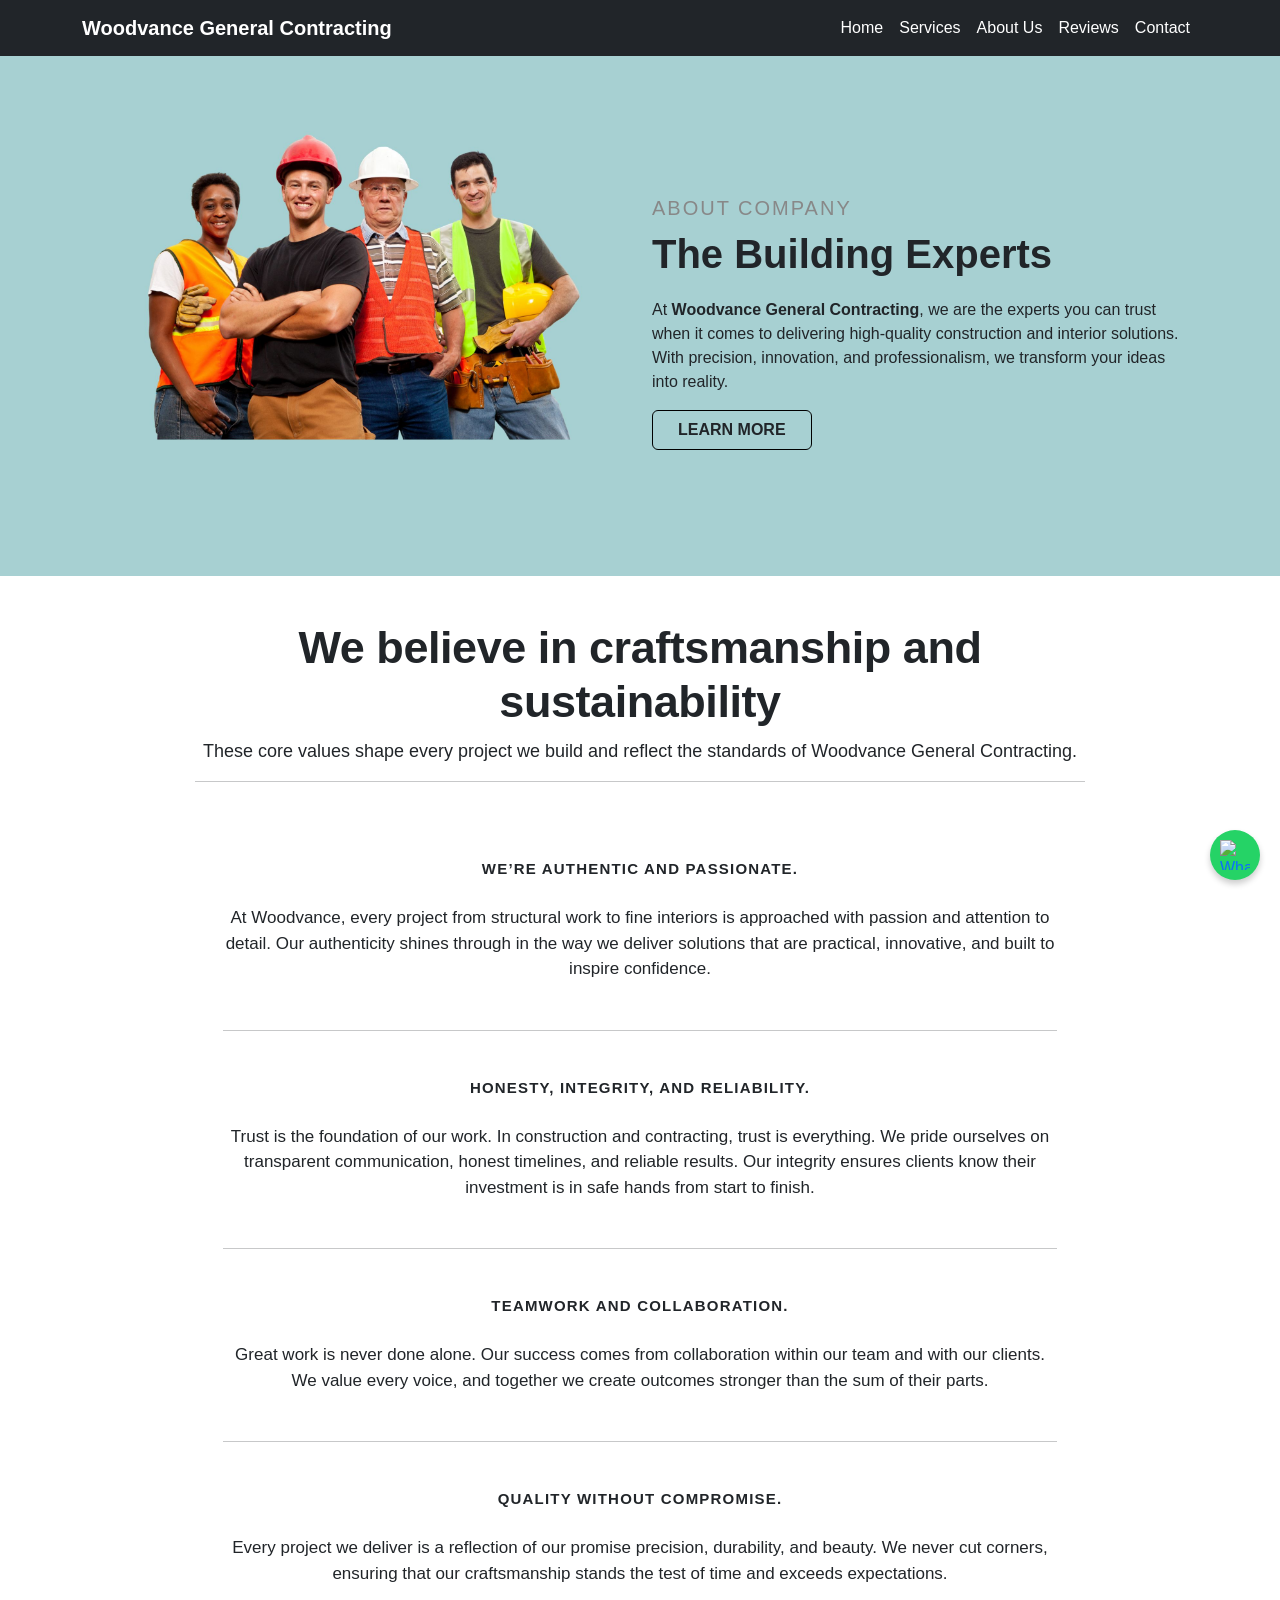
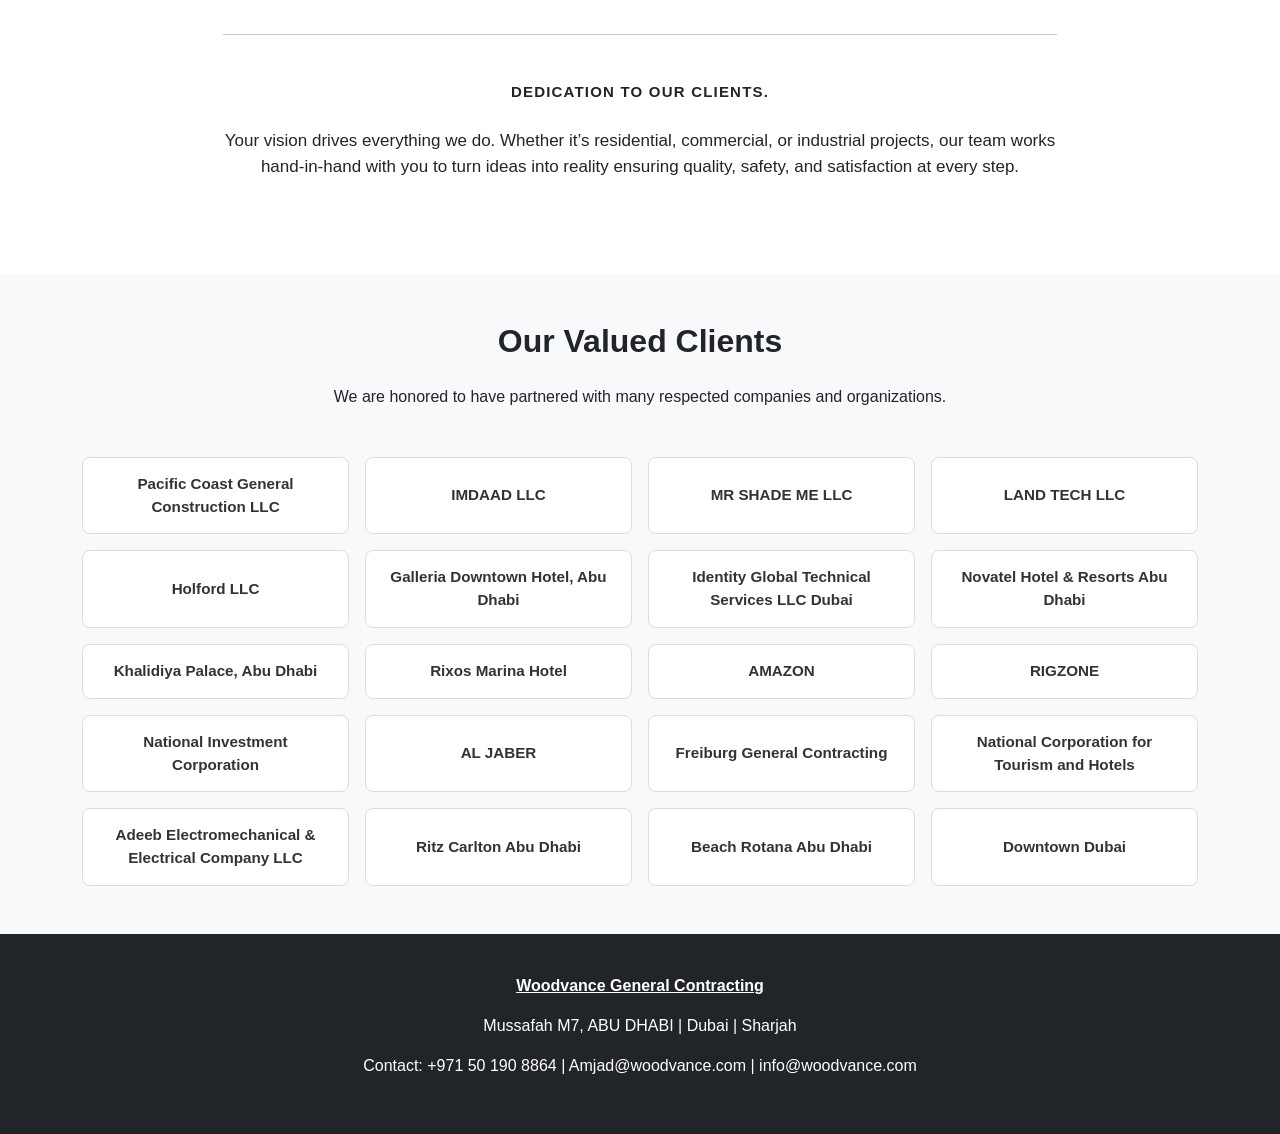
==== about.html @ 2c1dda47 "Add files via upload" ====
<!DOCTYPE html>
<html lang="en">
<head>
  <meta charset="UTF-8">
  <meta name="viewport" content="width=device-width, initial-scale=1.0">
  <title>Woodvance General Contracting</title>
  <link href="https://cdn.jsdelivr.net/npm/bootstrap@5.3.0/dist/css/bootstrap.min.css" rel="stylesheet">
  <style>
     body { font-family: Arial, sans-serif; }

    .navbar-nav .nav-link {
  position: relative;
  color: #fff;
  transition: color 0.3s ease;
}

.navbar-nav .nav-link:hover {
  color:  brown	; /* change text color on hover */
}

/* Optional: underline effect on hover */
.navbar-nav .nav-link::after {
  content: "";
  position: absolute;
  bottom: 0;
  left: 0;
  width: 0%;
  height: 2px;
  background-color: white; /* underline color */
  transition: width 0.3s ease;
}

.navbar-nav .nav-link:hover::after {
  width: 100%;
}
  

footer { background: #212529; color: #fff; padding: 2.5rem 0; text-align: center; margin-top: 0; }

.whatsapp-float {
  position: fixed;
  width: 50px;
  height: 50px;
  bottom: 20px;
  right: 20px;
  background: #25d366;
  border-radius: 50%;
  display: flex;
  align-items: center;
  justify-content: center;
  box-shadow: 0 4px 6px rgba(0,0,0,0.2);
  z-index: 999;
}
.whatsapp-float img {
  width: 30px;
  height: 30px;
}

    .about-hero {
      padding: 70px 80px 0px 80px;
  background-color: #a7d0d2;

    }
    .about-hero h5 {
      text-transform: uppercase;
      color: #888;
      letter-spacing: 2px;
      margin-bottom: 10px;
    }
    .about-hero h2 {
      font-weight: bold;
      font-size: 2.5rem;
      margin-bottom: 20px;
    }
    .btn-outline-dark {
      padding: 7px 25px;
      border: 1px solid #000;
      font-weight: bold;
      text-transform: uppercase;
      transition: all 0.3s;
    }
    .btn-outline-dark:hover {
      background: #000;
      color: #fff;
      
    }
    .about-section {
      padding: 80px 0;
    }
    .about-section h3 {
      font-weight: bold;
      margin-bottom: 20px;
    }
    .about-section p {
      font-size: 0.5rem;
      line-height: 1.7;
    }
.wrap{
max-width: 980px;
margin-inline: auto;
padding: clamp(20px, 4vw, 45px);

}
.hero{
text-align: center;
margin-bottom: clamp(28px, 6vw, 10px);
}
.hero h1{
font-weight: 600;
letter-spacing: -.01em;
margin: 0 0 .20em 0;
font-size: clamp(25px, 5.2vw, 45px);
}
.hero p{
margin:0;
color:var(--muted);
font-size: clamp(14px, 2.2vw, 18px);
}

.card{

padding: clamp(16px, 4vw, 28px);
font-family:sans-serif;
text-align: center;
}

.values{
display: grid;
border: none;
gap: clamp(10px, 2.2vw, 10px);
}
.value{
padding-block: clamp(14px, 2.6vw, 22px);

}

.value h3{
margin:0 0 .20em 0;
text-transform: uppercase;
letter-spacing: .08em;
font-size: clamp(14px, 2.3vw, 15px);
font-weight: 800;
font-family: sans-serif;
}
.value p{
margin:0;
color:var(--muted);
font-size: clamp(14px, 2.2vw, 17px);
}
.client-box {
  background: #fff;
  border: 1px solid #ddd;
  padding: 15px;
  font-weight: 600;
  font-size: 0.95rem;
  color: #333;
  border-radius: 8px;
  height: 100%;
  display: flex;
  align-items: center;
  justify-content: center;
  text-align: center;
  transition: all 0.3s ease;
}
.client-box:hover {
  background: brown;
  color: #fff;
  transform: translateY(-3px);
  box-shadow: 0 4px 10px rgba(0,0,0,0.15);
}
  </style>
</head>
<a href="https://wa.me/971501908864" class="whatsapp-float" target="_blank">
  <img src="https://upload.wikimedia.org/wikipedia/commons/6/6b/WhatsApp.svg" alt="WhatsApp" />
</a>

<body>
  <!-- Navbar -->
<nav class="navbar navbar-expand-lg navbar-dark bg-dark fixed-top">
  <div class="container">

    <a class="navbar-brand fw-bold" href="#">Woodvance General Contracting</a>
    <button class="navbar-toggler" type="button" data-bs-toggle="collapse" data-bs-target="#navbarNav">
      <span class="navbar-toggler-icon"></span>
    </button>
    <div class="collapse navbar-collapse" id="navbarNav">
      <ul class="navbar-nav ms-auto">
        <li class="nav-item"><a class="nav-link active" href="#home">Home</a></li>
        <li class="nav-item"><a class="nav-link active" href="services.html">Services</a></li>
        <li class="nav-item"><a class="nav-link active" href="#about">About Us</a></li>
        <li class="nav-item"><a class="nav-link active" href="#reviews">Reviews</a></li>
        <li class="nav-item"><a class="nav-link active" href="#contact">Contact</a></li>
      </ul>
    </div>
  </div>
</nav>
  <section class="about-hero col ">
    <div class="container">
    <div class="row align-items-center">
      <!-- Left Image -->
     <div class="col-lg-6 mb-4 d-flex justify-content-center align-items-center h-100">
  <img src="p44.jpg" alt="Woodvance Engineer" class="img-fluid " style="max-width: 90%; height: auto; background: transparent;">
</div>
      <!-- Right Content -->
      <div class="col-lg-6 col-md-6 col-12">
        <h5>About Company</h5>
        <h2>The Building Experts</h2>
        <p>
          At <strong>Woodvance General Contracting</strong>, we are the experts you can trust when it comes 
          to delivering high-quality construction and interior solutions. 
          With precision, innovation, and professionalism, we transform your ideas into reality.
        </p>
        <a href="services.html" class="btn btn-outline-dark">Learn More</a>
      </div>
      </div>
    </div>
  </section>

  <!-- Bottom Section -->
  <section class="wrap">
<header class="hero" aria-labelledby="values-title">
<h1 id="values-title">We believe in craftsmanship and sustainability</h1>
<p>These core values shape every project we build and reflect the standards of Woodvance General Contracting.</p>
<hr/>
</header>


<section class="card values" aria-label="Woodvance core values">
<article class="value">
<h3>We’re authentic and passionate.</h3>
<br/>
<p>At Woodvance, every project from structural work to fine interiors is approached with passion and attention to detail. 
      Our authenticity shines through in the way we deliver solutions that are practical, innovative, and built to inspire confidence.</p>
</article>

<hr/>
<article class="value">
<h3>Honesty, integrity, and reliability.</h3><br/>
<p>Trust is the foundation of our work. In construction and contracting, trust is everything. We pride ourselves on transparent communication, 
      honest timelines, and reliable results. Our integrity ensures clients know their investment is in safe hands from start to finish.</p>
</article>
<hr/>
  <article class="value">
      <h3>Teamwork and collaboration.</h3><br/>
      <p>Great work is never done alone. Our success comes from collaboration within our team and with our clients. 
      We value every voice, and together we create outcomes stronger than the sum of their parts.</p>
    </article>
<hr/>
 <article class="value">
      <h3>Quality without compromise.</h3><br/>
      <p>Every project we deliver is a reflection of our promise precision, durability, and beauty. 
      We never cut corners, ensuring that our craftsmanship stands the test of time and exceeds expectations.</p>
    </article>
    <hr/>
<article class="value">
<h3>Dedication to our clients.</h3><br/>
<p>Your vision drives everything we do. Whether it’s residential, commercial, or industrial projects, 
      our team works hand-in-hand with you to turn ideas into reality ensuring quality, safety, and satisfaction at every step.</p>
</article>

</section>
  </section>
  <!-- Clients Section -->

<section class="clients py-5 bg-light">
  <div class="container text-center">
    <h2 class="fw-bold mb-4">Our Valued Clients</h2>
    <p class="mb-5">We are honored to have partnered with many respected companies and organizations.</p>

    <div class="row g-3">
      <div class="col-12 col-sm-6 col-md-4 col-lg-3">
        <div class="client-box">Pacific Coast General Construction LLC</div>
      </div>
      <div class="col-12 col-sm-6 col-md-4 col-lg-3">
        <div class="client-box">IMDAAD LLC</div>
      </div>
      <div class="col-12 col-sm-6 col-md-4 col-lg-3">
        <div class="client-box">MR SHADE ME LLC</div>
      </div>
      <div class="col-12 col-sm-6 col-md-4 col-lg-3">
        <div class="client-box">LAND TECH LLC</div>
      </div>
      <div class="col-12 col-sm-6 col-md-4 col-lg-3">
        <div class="client-box">Holford LLC</div>
      </div>
      <div class="col-12 col-sm-6 col-md-4 col-lg-3">
        <div class="client-box">Galleria Downtown Hotel, Abu Dhabi</div>
      </div>
      <div class="col-12 col-sm-6 col-md-4 col-lg-3">
        <div class="client-box">Identity Global Technical Services LLC Dubai</div>
      </div>
      <div class="col-12 col-sm-6 col-md-4 col-lg-3">
        <div class="client-box">Novatel Hotel & Resorts Abu Dhabi</div>
      </div>
      <div class="col-12 col-sm-6 col-md-4 col-lg-3">
        <div class="client-box">Khalidiya Palace, Abu Dhabi</div>
      </div>
      <div class="col-12 col-sm-6 col-md-4 col-lg-3">
        <div class="client-box">Rixos Marina Hotel</div>
      </div>
      <div class="col-12 col-sm-6 col-md-4 col-lg-3">
        <div class="client-box">AMAZON</div>
      </div>
      <div class="col-12 col-sm-6 col-md-4 col-lg-3">
        <div class="client-box">RIGZONE</div>
      </div>
      <div class="col-12 col-sm-6 col-md-4 col-lg-3">
        <div class="client-box">National Investment Corporation</div>
      </div>
      <div class="col-12 col-sm-6 col-md-4 col-lg-3">
        <div class="client-box">AL JABER</div>
      </div>
      <div class="col-12 col-sm-6 col-md-4 col-lg-3">
        <div class="client-box">Freiburg General Contracting</div>
      </div>
      <div class="col-12 col-sm-6 col-md-4 col-lg-3">
        <div class="client-box">National Corporation for Tourism and Hotels</div>
      </div>
      <div class="col-12 col-sm-6 col-md-4 col-lg-3">
        <div class="client-box">Adeeb Electromechanical & Electrical Company LLC</div>
      </div>
      <div class="col-12 col-sm-6 col-md-4 col-lg-3">
        <div class="client-box">Ritz Carlton Abu Dhabi</div>
      </div>
      <div class="col-12 col-sm-6 col-md-4 col-lg-3">
        <div class="client-box">Beach Rotana Abu Dhabi</div>
      </div>
      <div class="col-12 col-sm-6 col-md-4 col-lg-3">
        <div class="client-box">Downtown Dubai</div>
      </div>
    </div>
  </div>
</section>


<!-- Footer -->
 <footer>
  <p><strong><u>Woodvance General Contracting</u></strong></p>
  <p>Mussafah M7, ABU DHABI | Dubai | Sharjah</p>
  <p>Contact: +971 50 190 8864 | Amjad@woodvance.com | info@woodvance.com</p>
  
</footer>

    


<script src="https://cdn.jsdelivr.net/npm/bootstrap@5.3.0/dist/js/bootstrap.bundle.min.js"></script>
</body>
</html>
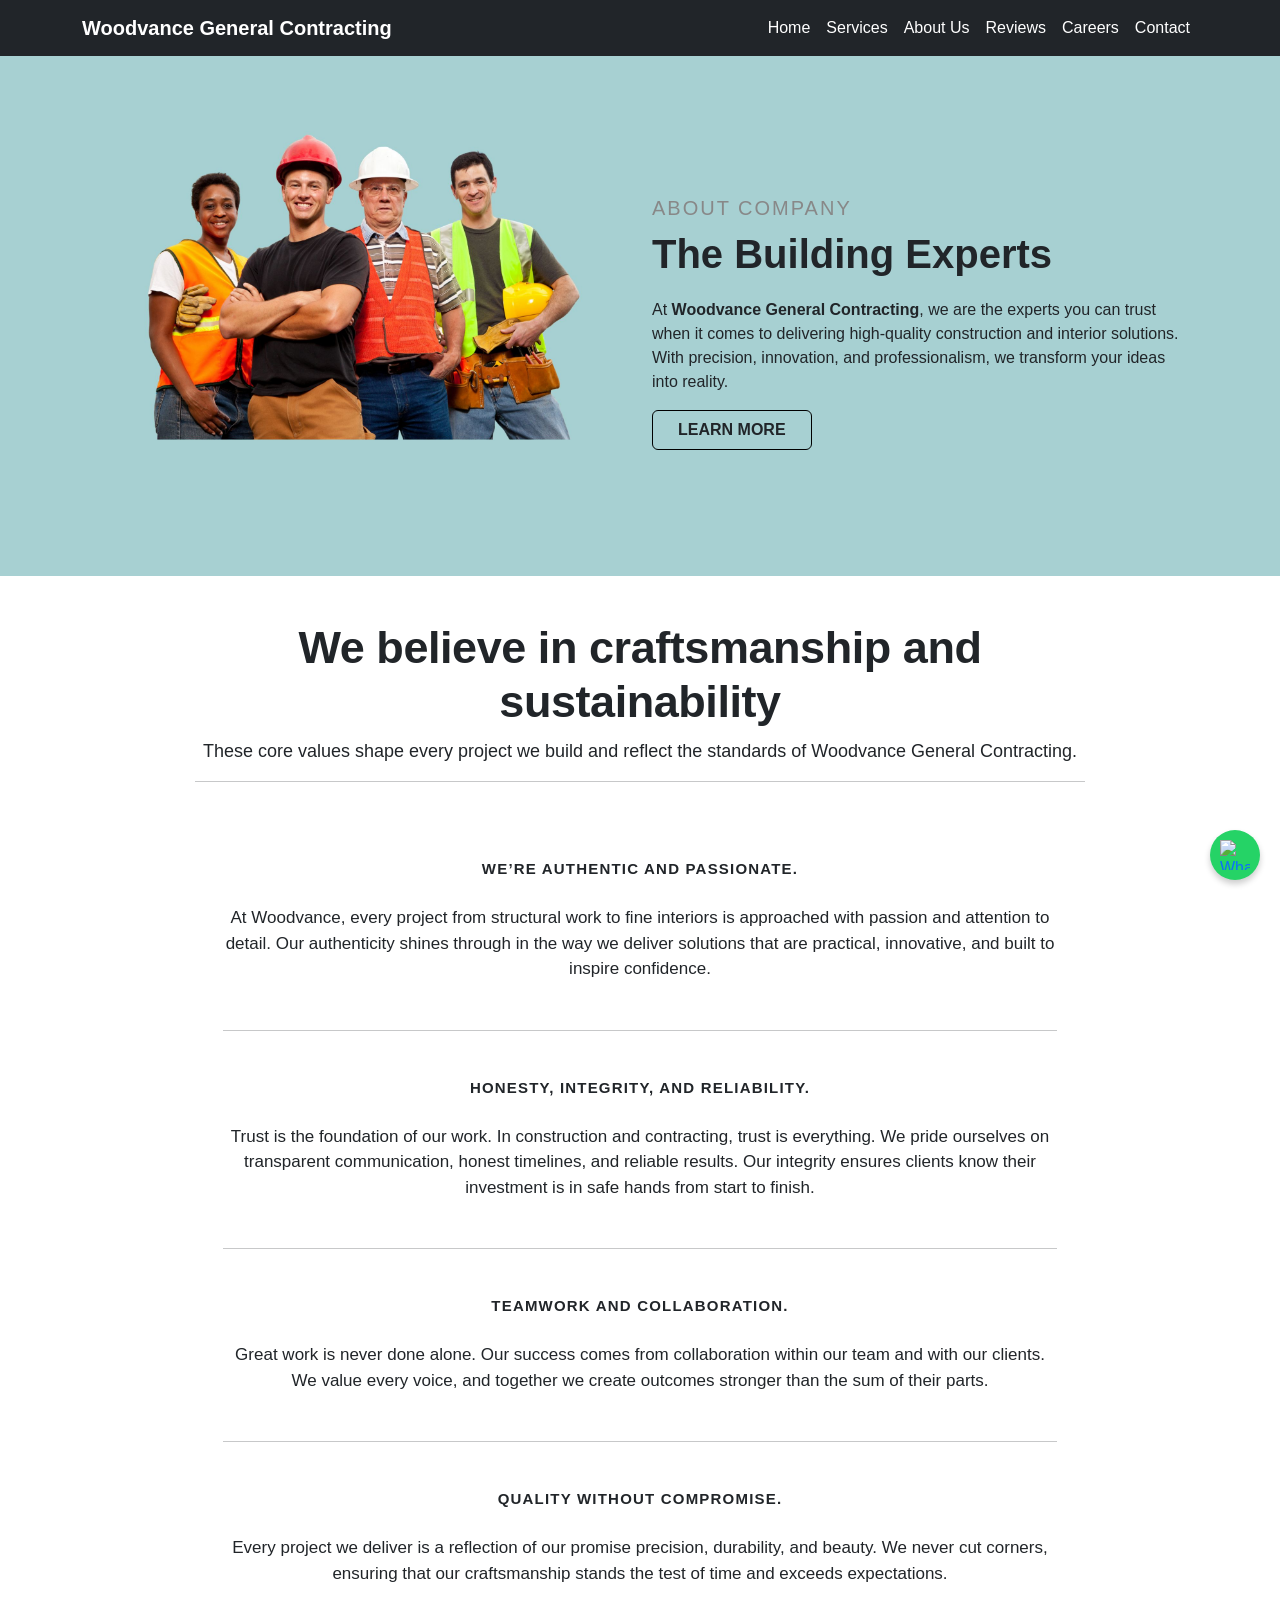
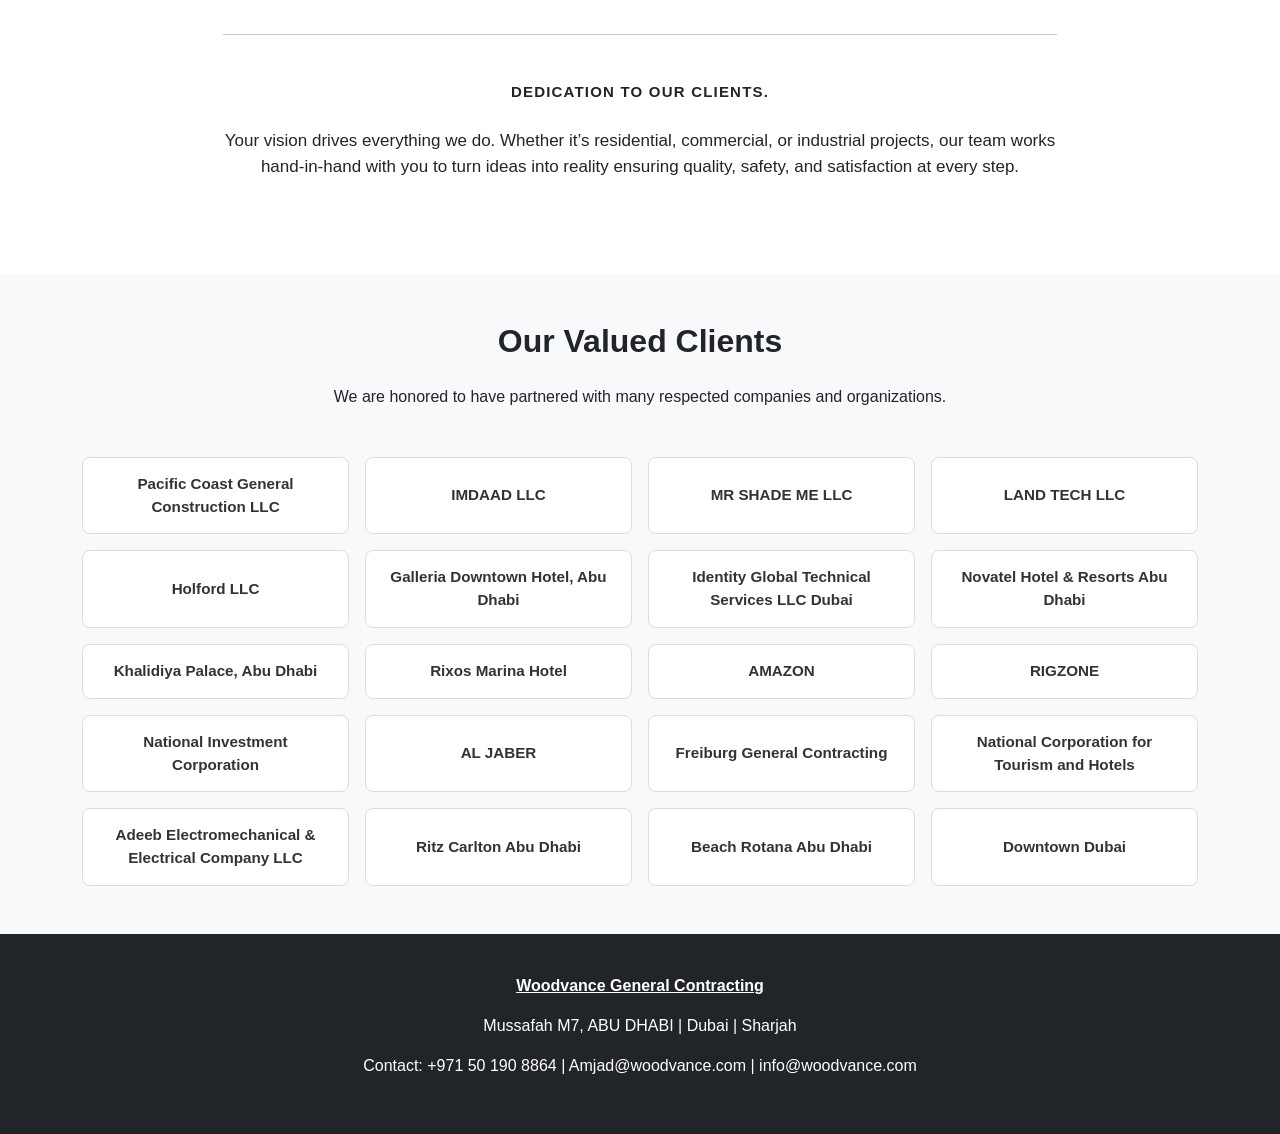
==== commit 67178761: "Update about.html" ====
--- a/about.html
+++ b/about.html
@@ -185,11 +185,12 @@
     </button>
     <div class="collapse navbar-collapse" id="navbarNav">
       <ul class="navbar-nav ms-auto">
-        <li class="nav-item"><a class="nav-link active" href="#home">Home</a></li>
+        <li class="nav-item"><a class="nav-link active" href="index.html">Home</a></li>
         <li class="nav-item"><a class="nav-link active" href="services.html">Services</a></li>
-        <li class="nav-item"><a class="nav-link active" href="#about">About Us</a></li>
-        <li class="nav-item"><a class="nav-link active" href="#reviews">Reviews</a></li>
-        <li class="nav-item"><a class="nav-link active" href="#contact">Contact</a></li>
+        <li class="nav-item"><a class="nav-link active" href="about.html">About Us</a></li>
+ <li class="nav-item"><a class="nav-link active" href="index.html#reviews">Reviews</a></li>
+        <li class="nav-item"><a class="nav-link active" href="contact.html#careers">Careers</a></li>
+        <li class="nav-item"><a class="nav-link active" href="contact.html">Contact</a></li>
       </ul>
     </div>
   </div>
@@ -347,3 +348,5 @@
 <script src="https://cdn.jsdelivr.net/npm/bootstrap@5.3.0/dist/js/bootstrap.bundle.min.js"></script>
 </body>
 </html>
+
+
